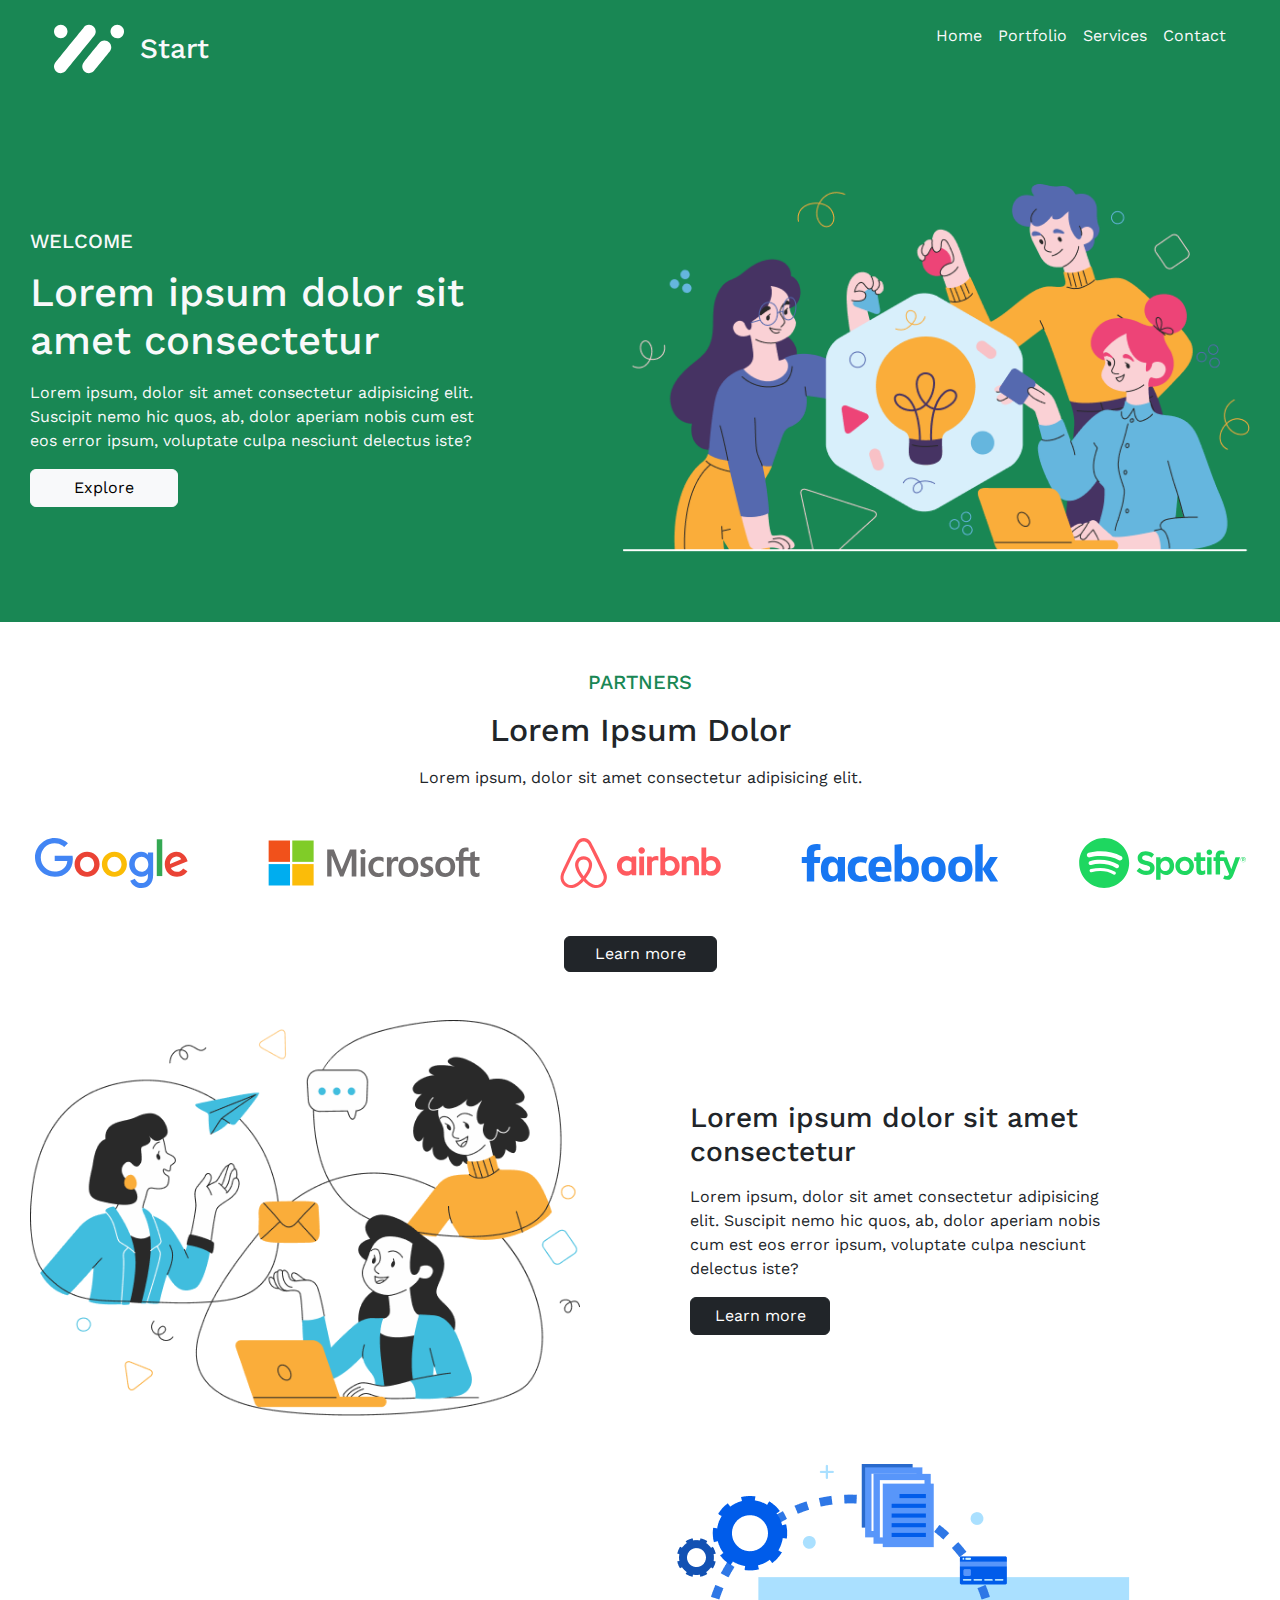
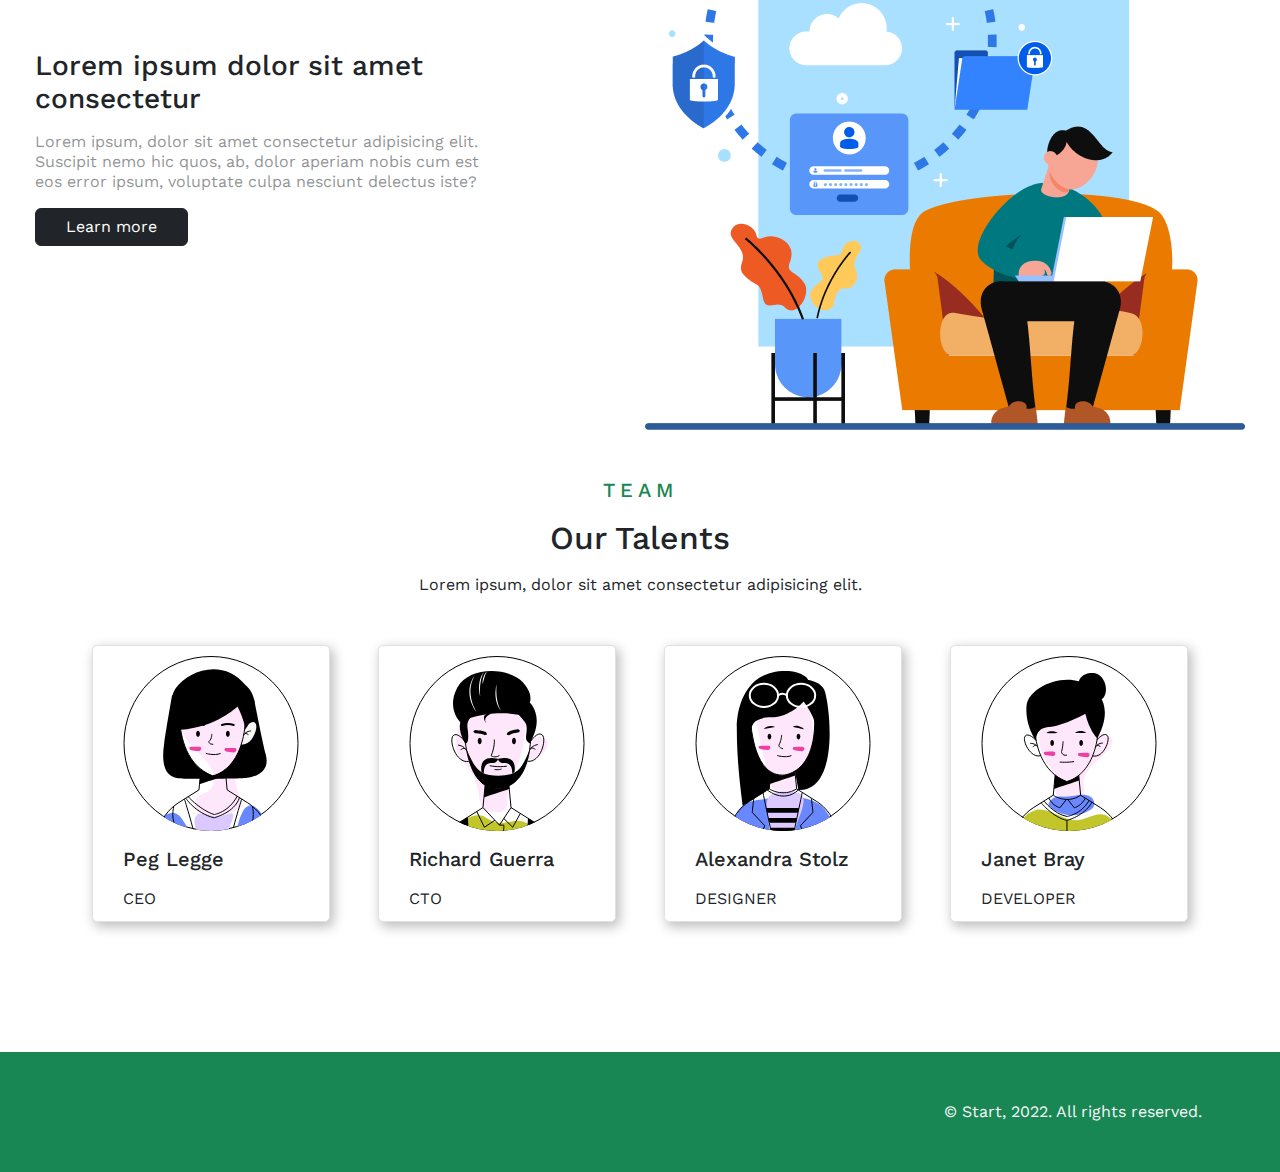
==== index.html @ b92c918f "init initialize" ====
<!DOCTYPE html>
<html lang="en">

<head>
    <meta charset="UTF-8">
    <meta http-equiv="X-UA-Compatible" content="IE=edge">
    <meta name="viewport" content="width=device-width, initial-scale=1.0">
    <link rel="stylesheet" href="./css/bootstrap.min.css">
    <link rel="stylesheet" href="./css/main.css">
    <link rel="stylesheet" href="https://cdnjs.cloudflare.com/ajax/libs/font-awesome/6.2.1/css/all.min.css" integrity="sha512-MV7K8+y+gLIBoVD59lQIYicR65iaqukzvf/nwasF0nqhPay5w/9lJmVM2hMDcnK1OnMGCdVK+iQrJ7lzPJQd1w==" crossorigin="anonymous" referrerpolicy="no-referrer"
    />
    <title>Document</title>
</head>

<body>
    <header class="header bg-success">
        <div class="container">
            <div class="row_header d-flex flex-row justify-content-between mb-3">
                <div class="row_logo d-flex p-4 align-items-center gap-3">
                    <img src="./images/Group 1.svg" alt="" class="">
                    <h3 class="text-light">Start</h3>
                </div>
                <div class="row_field">
                    <ul class="ul_list d-flex p-4 gap-3 text-light">
                        <li>Home</li>
                        <li>Portfolio</li>
                        <li>Services</li>
                        <li>Contact</li>
                    </ul>
                </div>
            </div>
            <div class="under_head d-flex align-items-center justify-content-center">
                <div class="row_undesr text-light d-flex flex-column gap-3 w-50">
                    <h5>WELCOME</h5>
                    <h1 class="welcome2 w-75">Lorem ipsum dolor sit amet consectetur </h1>
                    <p class="welcome3 w-75">Lorem ipsum, dolor sit amet consectetur adipisicing elit. Suscipit nemo hic quos, ab, dolor aperiam nobis cum est eos error ipsum, voluptate culpa nesciunt delectus iste?</p>
                    <button type="button" class="btn btn-light w-25 mb-xxl-5">Explore</button>
                </div>
                <div class="img-head">
                    <img src="./images/Group (4).png" alt="">
                </div>
            </div>
        </div>
    </header>
    <main>
        <section class="main_section">
            <div class="container">
                <div class="row_app">
                    <div class="app_card d-flex flex-column justify-content-center align-items-center gap-3 mt-5">
                        <h5 class="partneers text-success text-uppercase lh-sm">partners</h5>
                        <h2>Lorem Ipsum Dolor</h2>
                        <p>Lorem ipsum, dolor sit amet consectetur adipisicing elit.</p>
                    </div>
                    <div class="row_technology d-flex justify-content-center align-items-center mt-5">
                        <img src="./images/XMLID_24_.svg" alt="">
                        <img src="./images/XMLID_1_.svg" alt="">
                        <img src="./images/XMLID_1_ (1).svg" alt="">
                        <img src="./images/Group (3).svg" alt="">
                        <img src="./images/XMLID_1_ (2).svg" alt="">
                    </div>
                    <div class="learnmore_btn d-flex justify-content-center w-100 mt-5 ">
                        <button type="button" class="buuton_learnmore btn btn-dark">Learn more</button>
                    </div>
                    <div class="connect_with d-flex justify-content-center align-items-center mt-5">
                        <div class="connect_img">
                            <img src="./images/Group (5).png" alt="">
                        </div>
                        <div class="connect_info w-50 d-flex flex-column gap-3">
                            <h1 class="welcome2 w-75 fs-3">Lorem ipsum dolor sit amet consectetur </h1>
                            <p class="welcome3 w-75 fs-6">Lorem ipsum, dolor sit amet consectetur adipisicing elit. Suscipit nemo hic quos, ab, dolor aperiam nobis cum est eos error ipsum, voluptate culpa nesciunt delectus iste?</p>
                            <button type="button" class="btn btn-dark w-25 mb-xxl-5">Learn more</button>
                        </div>
                    </div>
                    <div class="connect_with2 d-flex justify-content-center align-items-center mt-5">
                        <div class="connect_info w-50 d-flex flex-column gap-3">
                            <h1 class="welcome2 w-75 fs-3">Lorem ipsum dolor sit amet consectetur </h1>
                            <p class="welcome3 w-75 fs-6">Lorem ipsum, dolor sit amet consectetur adipisicing elit. Suscipit nemo hic quos, ab, dolor aperiam nobis cum est eos error ipsum, voluptate culpa nesciunt delectus iste?</p>
                            <button type="button" class="btn btn-dark w-25 mb-xxl-5">Learn more</button>
                        </div>
                        <div class="connect_img">
                            <img src="./images/Group (6).png" alt="">
                        </div>
                    </div>
                    <div class="app_card-2 d-flex flex-column justify-content-center align-items-center gap-3 mt-5">
                        <h5 class="partneers text-success text-uppercase lh-sm">team</h5>
                        <h2>Our Talents</h2>
                        <p class="partneers_lorem">Lorem ipsum, dolor sit amet consectetur adipisicing elit.</p>
                    </div>
                    <div class="team_all_info d-flex justify-content-center align-items-center gap-5 mt-5">
                        <div class="team_personal border d-flex flex-column gap-3">
                            <img src="./images/Group 14.svg" alt="">
                            <h5>Peg Legge</h5>
                            <p>CEO</p>
                        </div>
                        <div class="team_personal border  d-flex flex-column gap-3">
                            <img src="./images/Group 15.svg" alt="">
                            <h5>Richard Guerra</h5>
                            <p>CTO</p>
                        </div>
                        <div class="team_personal border d-flex flex-column gap-3">
                            <img src="./images/Group 15 (1).svg" alt="">
                            <h5>Alexandra Stolz</h5>
                            <p>DESIGNER</p>
                        </div>
                        <div class="team_personal border d-flex flex-column gap-3">
                            <img src="./images/Group 15 (2).svg" alt="">
                            <h5>Janet Bray</h5>
                            <p>DEVELOPER</p>
                        </div>
                    </div>
                </div>
            </div>
        </section>
    </main>
    <footer class="footer bg-success">
        <div class="container">
            <div class="footer_row d-flex justify-content-between p-5">
                <div class="row_card text-light d-flex justify-content-center gap-3">
                    <i class="fa-brands fa-facebook-f"></i>
                    <i class="fa-brands fa-instagram"></i>
                    <i class="fa-brands fa-twitter"></i>
                    <i class="fa-brands fa-pinterest"></i>
                    <i class="fa-solid fa-music"></i>
                    <i class="fa-solid fa-phone"></i>
                    <i class="fa-brands fa-youtube"></i>
                </div>
                <div class="row_card_2 text-light">
                    <p>© Start, 2022. All rights reserved.</p>
                </div>
            </div>
        </div>
    </footer>
    <script src="./js/bootstrap.bundle.min.js"></script>

</body>

</html>
---- css/main.css ----
@font-face {
  font-family: "Work Sans";
  src: url(../fonts/WorkSans-Light.ttf) format(truetype);
  font-weight: 300;
  font-style: normal;
}
@font-face {
  font-family: "Work Sans";
  src: url(../fonts/WorkSans-Regular.ttf) format(truetype);
  font-weight: 400;
  font-style: normal;
}
@font-face {
  font-family: "Work Sans";
  src: url(../fonts/WorkSans-Medium.ttf) format(truetype);
  font-weight: 500;
  font-style: normal;
}
@font-face {
  font-family: "Work Sans";
  src: url(../fonts/WorkSans-ExtraBold.ttf) format(truetype);
  font-weight: 600;
  font-style: normal;
}
@font-face {
  font-family: "Work Sans";
  src: url(../fonts/WorSans-Bold.ttf) format(truetype);
  font-weight: 700;
  font-style: normal;
}
@font-face {
  font-family: "Crimson Text";
  src: url(../fonts/CrimsonText-Regular.ttf) format(truetype);
  font-weight: 400;
  font-style: normal;
}
@font-face {
  font-family: "Crimson Text";
  src: url(../fonts/CrimsonText-Bold.ttf) format(truetype);
  font-weight: 700;
  font-style: normal;
}
@font-face {
  font-family: "Crimson Text";
  src: url(../fonts/CrimsonText-SemiBold.ttf) format(truetype);
  font-weight: 600;
  font-style: normal;
}
* {
  box-sizing: border-box;
  margin: 0;
  padding: 0;
}

body {
  font-family: "Work Sans", sans-serif;
  overflow-x: hidden;
}

h1,
h2,
h3,
h4,
h5,
h6,
p,
ul {
  margin: 0;
}

ul {
  list-style: none;
}

img {
  max-width: 100%;
}

.container {
  max-width: 1280px;
  padding: 0 30px;
  margin: 0 auto;
}

.header .container .under_head {
  padding: 70px 0;
}

.main_section .container .row_app .row_technology {
  gap: 80px;
}
.main_section .container .row_app .buuton_learnmore {
  padding: 5px 30px;
}
.main_section .container .row_app .connect_with {
  gap: 110px;
}
.main_section .container .row_app .connect_with2 .welcome3 {
  font-weight: 400;
  font-size: 15px;
  line-height: 125%;
  /* or 19px */
  /* Color/Dark/50 */
  color: rgba(33, 37, 41, 0.5);
}
.main_section .container .row_app .app_card-2 .partneers {
  letter-spacing: 5px;
}
.main_section .container .row_app .team_all_info {
  margin-bottom: 130px;
}
.main_section .container .row_app .team_all_info .team_personal {
  background: #FFFFFF;
  box-shadow: 3px 4px 12px 1px rgba(0, 0, 0, 0.25);
  border-radius: 5px;
  padding: 10px 30px;
}/*# sourceMappingURL=main.css.map */
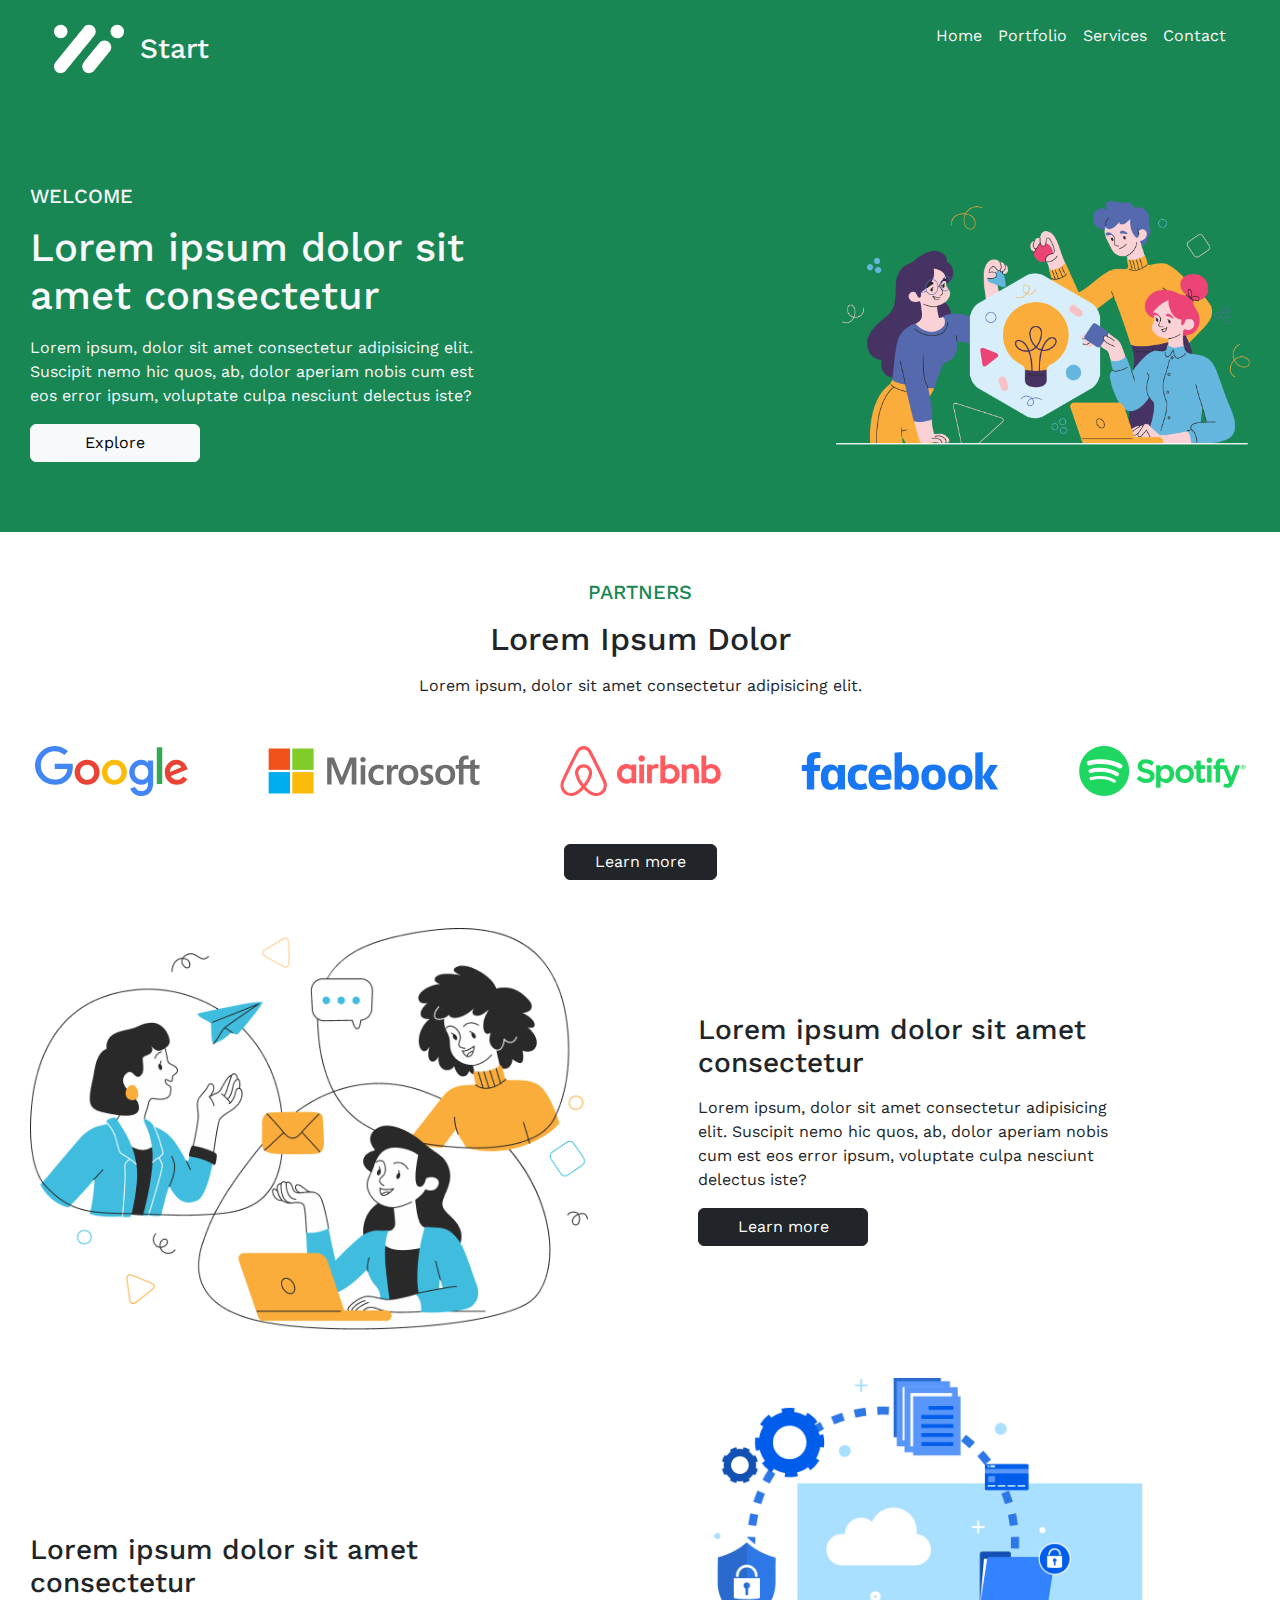
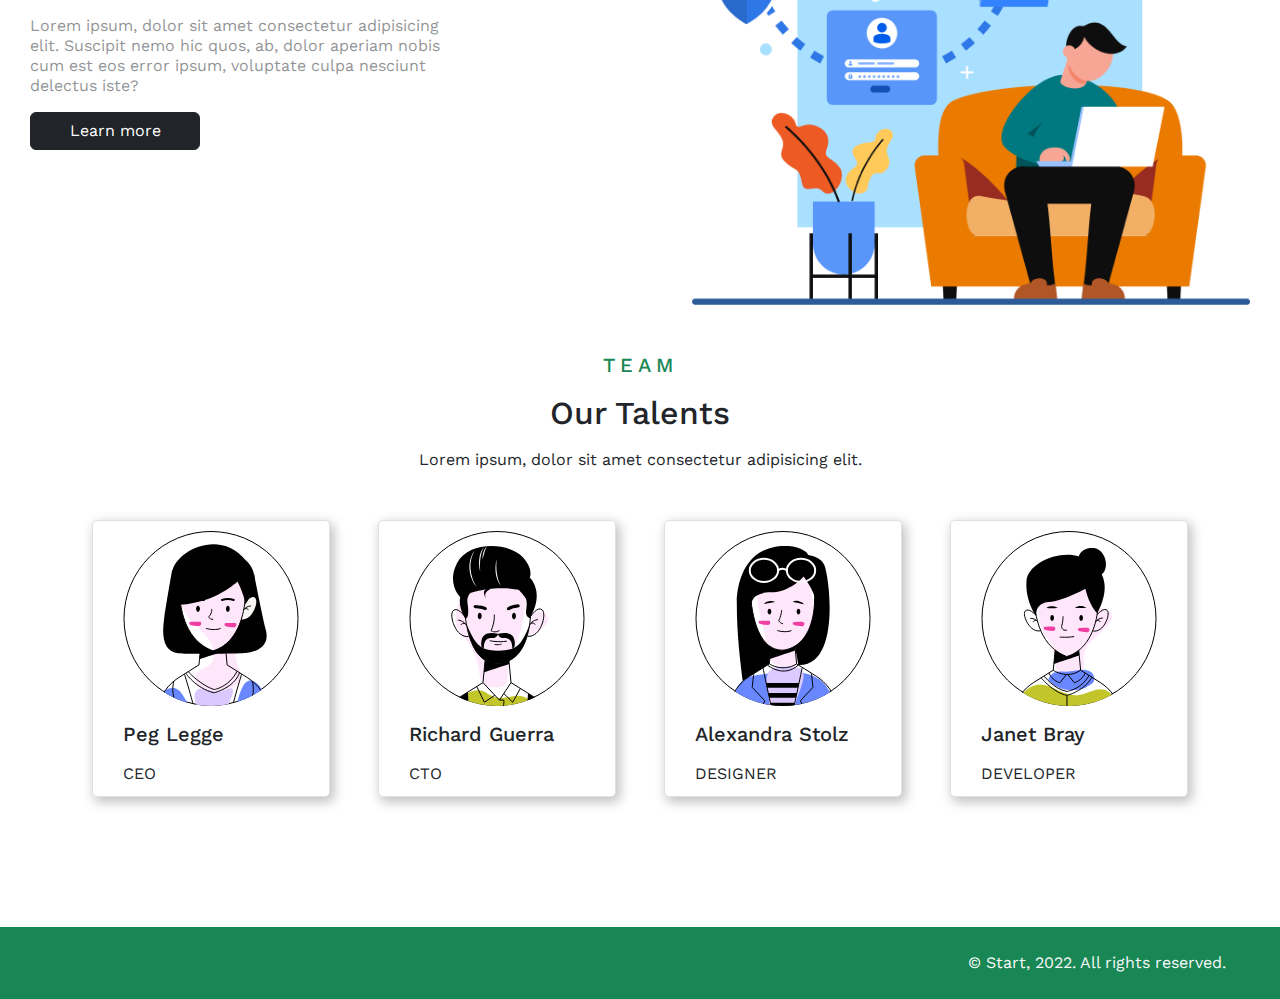
==== commit 67e1b97b: "mobi;e res fixxed" ====
--- a/index.html
+++ b/index.html
@@ -15,7 +15,7 @@
 <body>
     <header class="header bg-success">
         <div class="container">
-            <div class="row_header d-flex flex-row justify-content-between mb-3">
+            <div class="row_header d-flex flex-row justify-content-between mb-3 flex-sm-grow-1">
                 <div class="row_logo d-flex p-4 align-items-center gap-3">
                     <img src="./images/Group 1.svg" alt="" class="">
                     <h3 class="text-light">Start</h3>
@@ -29,12 +29,12 @@
                     </ul>
                 </div>
             </div>
-            <div class="under_head d-flex align-items-center justify-content-center">
-                <div class="row_undesr text-light d-flex flex-column gap-3 w-50">
+            <div class="under_head d-flex flex-column flex-sm-row align-items-center justify-content-center flex-column-reverse gap-4">
+                <div class="row_undesr text-light d-flex flex-column gap-3 w-100">
                     <h5>WELCOME</h5>
-                    <h1 class="welcome2 w-75">Lorem ipsum dolor sit amet consectetur </h1>
+                    <h1 class="welcome2 w-70">Lorem ipsum dolor sit amet consectetur </h1>
                     <p class="welcome3 w-75">Lorem ipsum, dolor sit amet consectetur adipisicing elit. Suscipit nemo hic quos, ab, dolor aperiam nobis cum est eos error ipsum, voluptate culpa nesciunt delectus iste?</p>
-                    <button type="button" class="btn btn-light w-25 mb-xxl-5">Explore</button>
+                    <button type="button" class="btn btn-light w-50 mb-xxl-5">Explore</button>
                 </div>
                 <div class="img-head">
                     <img src="./images/Group (4).png" alt="">
@@ -47,11 +47,11 @@
             <div class="container">
                 <div class="row_app">
                     <div class="app_card d-flex flex-column justify-content-center align-items-center gap-3 mt-5">
-                        <h5 class="partneers text-success text-uppercase lh-sm">partners</h5>
+                        <h5 class="partneers text-success text-uppercase">partners</h5>
                         <h2>Lorem Ipsum Dolor</h2>
-                        <p>Lorem ipsum, dolor sit amet consectetur adipisicing elit.</p>
+                        <p class="ffff w-75">Lorem ipsum, dolor sit amet consectetur adipisicing elit.</p>
                     </div>
-                    <div class="row_technology d-flex justify-content-center align-items-center mt-5">
+                    <div class="row_technology d-flex flex-column justify-content-center align-items-center mt-5 flex-sm-row">
                         <img src="./images/XMLID_24_.svg" alt="">
                         <img src="./images/XMLID_1_.svg" alt="">
                         <img src="./images/XMLID_1_ (1).svg" alt="">
@@ -61,21 +61,21 @@
                     <div class="learnmore_btn d-flex justify-content-center w-100 mt-5 ">
                         <button type="button" class="buuton_learnmore btn btn-dark">Learn more</button>
                     </div>
-                    <div class="connect_with d-flex justify-content-center align-items-center mt-5">
+                    <div class="connect_with d-flex justify-content-center align-items-center mt-5 flex-column flex-sm-row">
                         <div class="connect_img">
                             <img src="./images/Group (5).png" alt="">
                         </div>
-                        <div class="connect_info w-50 d-flex flex-column gap-3">
+                        <div class="connect_info d-flex flex-column gap-3 mx-sm-auto">
                             <h1 class="welcome2 w-75 fs-3">Lorem ipsum dolor sit amet consectetur </h1>
                             <p class="welcome3 w-75 fs-6">Lorem ipsum, dolor sit amet consectetur adipisicing elit. Suscipit nemo hic quos, ab, dolor aperiam nobis cum est eos error ipsum, voluptate culpa nesciunt delectus iste?</p>
-                            <button type="button" class="btn btn-dark w-25 mb-xxl-5">Learn more</button>
+                            <button type="button" class="btn btn-dark w-100">Learn more</button>
                         </div>
                     </div>
-                    <div class="connect_with2 d-flex justify-content-center align-items-center mt-5">
-                        <div class="connect_info w-50 d-flex flex-column gap-3">
+                    <div class="connect_with2 d-flex justify-content-center align-items-center mt-5 flex-column flex-sm-row flex-column-reverse">
+                        <div class="connect_info d-flex flex-column gap-3 mx-sm-auto">
                             <h1 class="welcome2 w-75 fs-3">Lorem ipsum dolor sit amet consectetur </h1>
                             <p class="welcome3 w-75 fs-6">Lorem ipsum, dolor sit amet consectetur adipisicing elit. Suscipit nemo hic quos, ab, dolor aperiam nobis cum est eos error ipsum, voluptate culpa nesciunt delectus iste?</p>
-                            <button type="button" class="btn btn-dark w-25 mb-xxl-5">Learn more</button>
+                            <button type="button" class="btn btn-dark w-100 ">Learn more</button>
                         </div>
                         <div class="connect_img">
                             <img src="./images/Group (6).png" alt="">
@@ -86,7 +86,7 @@
                         <h2>Our Talents</h2>
                         <p class="partneers_lorem">Lorem ipsum, dolor sit amet consectetur adipisicing elit.</p>
                     </div>
-                    <div class="team_all_info d-flex justify-content-center align-items-center gap-5 mt-5">
+                    <div class="team_all_info d-flex justify-content-center align-items-center gap-5 mt-5 flex-column flex-sm-row">
                         <div class="team_personal border d-flex flex-column gap-3">
                             <img src="./images/Group 14.svg" alt="">
                             <h5>Peg Legge</h5>
@@ -114,7 +114,7 @@
     </main>
     <footer class="footer bg-success">
         <div class="container">
-            <div class="footer_row d-flex justify-content-between p-5">
+            <div class="footer_row d-flex justify-content-between p-4 flex-column flex-sm-row align-items-center align-items-sm-center justify-content-sm-between gap-3">
                 <div class="row_card text-light d-flex justify-content-center gap-3">
                     <i class="fa-brands fa-facebook-f"></i>
                     <i class="fa-brands fa-instagram"></i>
--- a/css/main.css
+++ b/css/main.css
@@ -85,7 +85,19 @@
 .header .container .under_head {
   padding: 70px 0;
 }
+.header .container .under_head .row_undesr .welcome2 {
+  max-width: 469px !important;
+}
+.header .container .under_head .row_undesr .welcome3 {
+  max-width: 466px !important;
+}
+.header .container .under_head .row_undesr .w-50 {
+  width: 170px !important;
+}
 
+.main_section .container .row_app .app_card .ffff {
+  text-align: center;
+}
 .main_section .container .row_app .row_technology {
   gap: 80px;
 }
@@ -95,6 +107,21 @@
 .main_section .container .row_app .connect_with {
   gap: 110px;
 }
+.main_section .container .row_app .connect_with .connect_info {
+  max-width: 552px !important;
+}
+.main_section .container .row_app .connect_with .connect_info .w-100 {
+  width: 170px !important;
+}
+.main_section .container .row_app .connect_with2 {
+  gap: 110px;
+}
+.main_section .container .row_app .connect_with2 .connect_info {
+  max-width: 552px !important;
+}
+.main_section .container .row_app .connect_with2 .connect_info .w-100 {
+  width: 170px !important;
+}
 .main_section .container .row_app .connect_with2 .welcome3 {
   font-weight: 400;
   font-size: 15px;
@@ -102,6 +129,9 @@
   /* or 19px */
   /* Color/Dark/50 */
   color: rgba(33, 37, 41, 0.5);
+}
+.main_section .container .row_app .app_card-2 {
+  text-align: center;
 }
 .main_section .container .row_app .app_card-2 .partneers {
   letter-spacing: 5px;
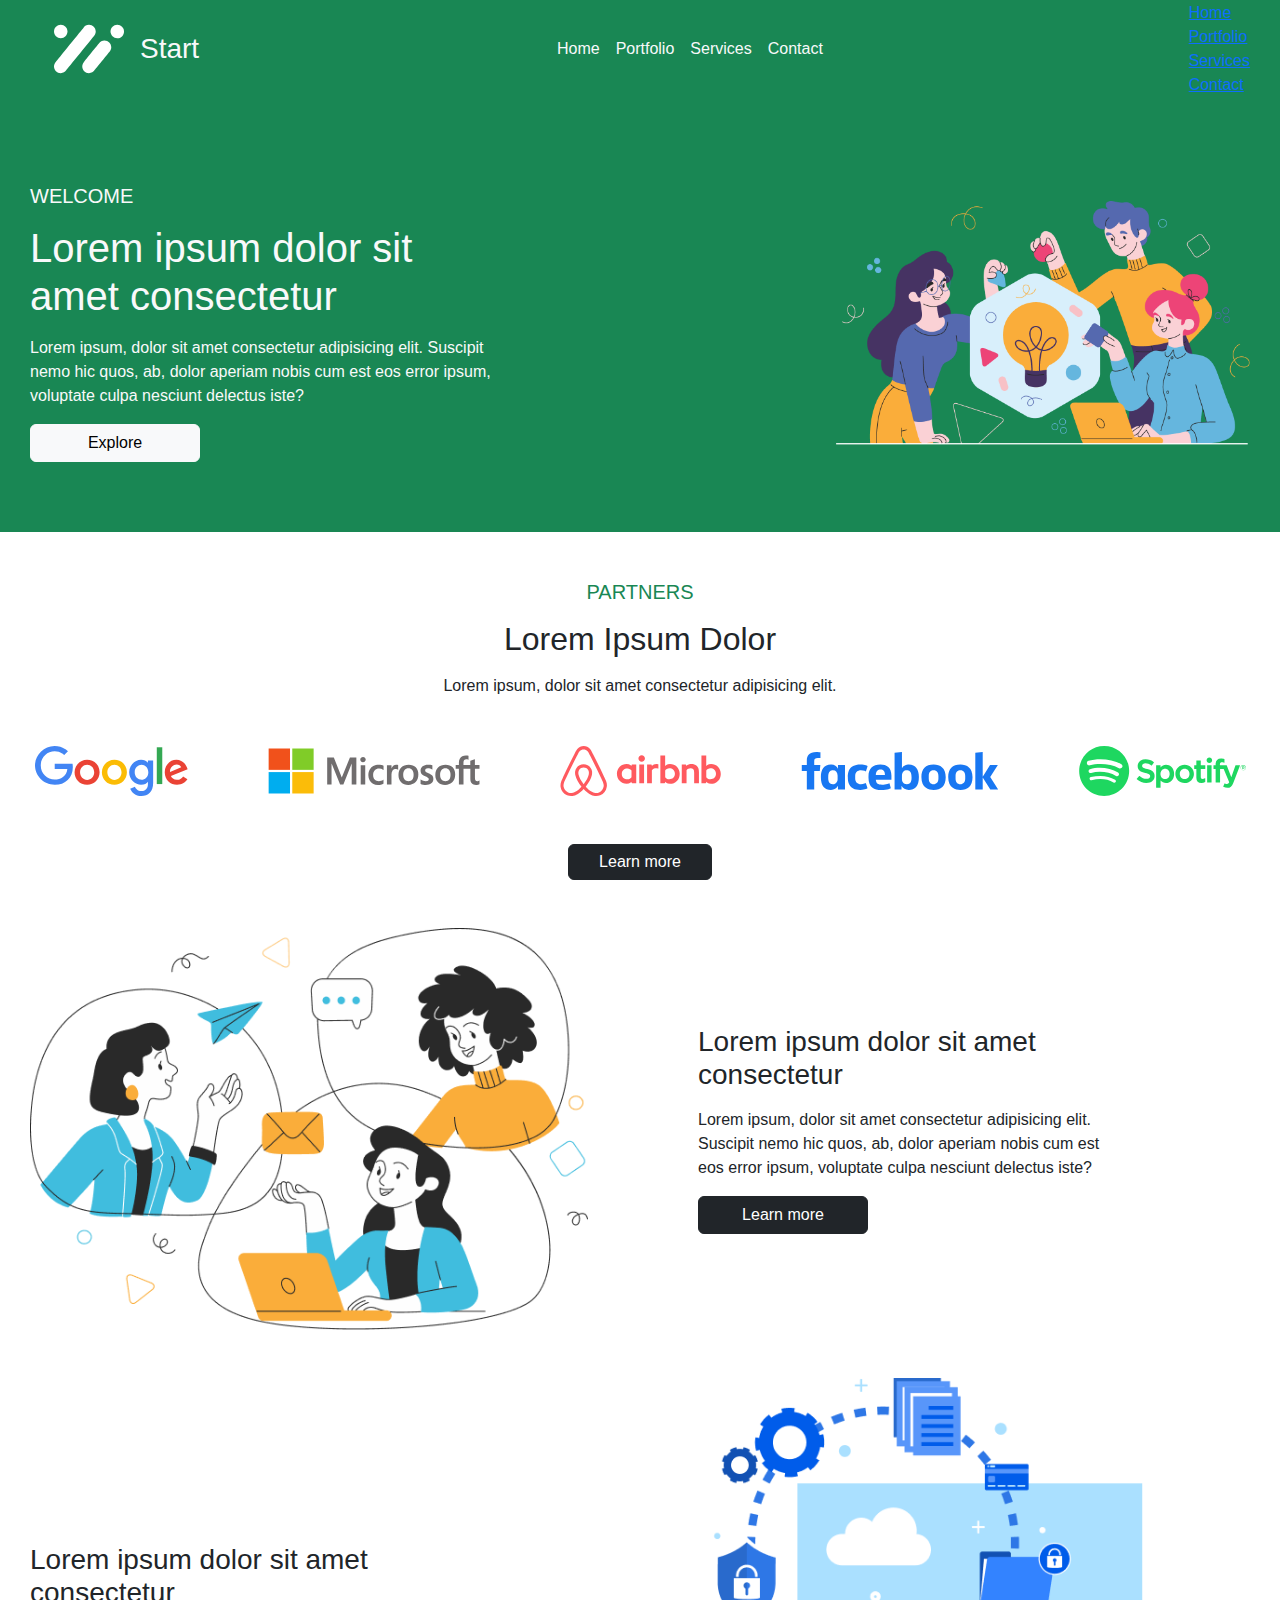
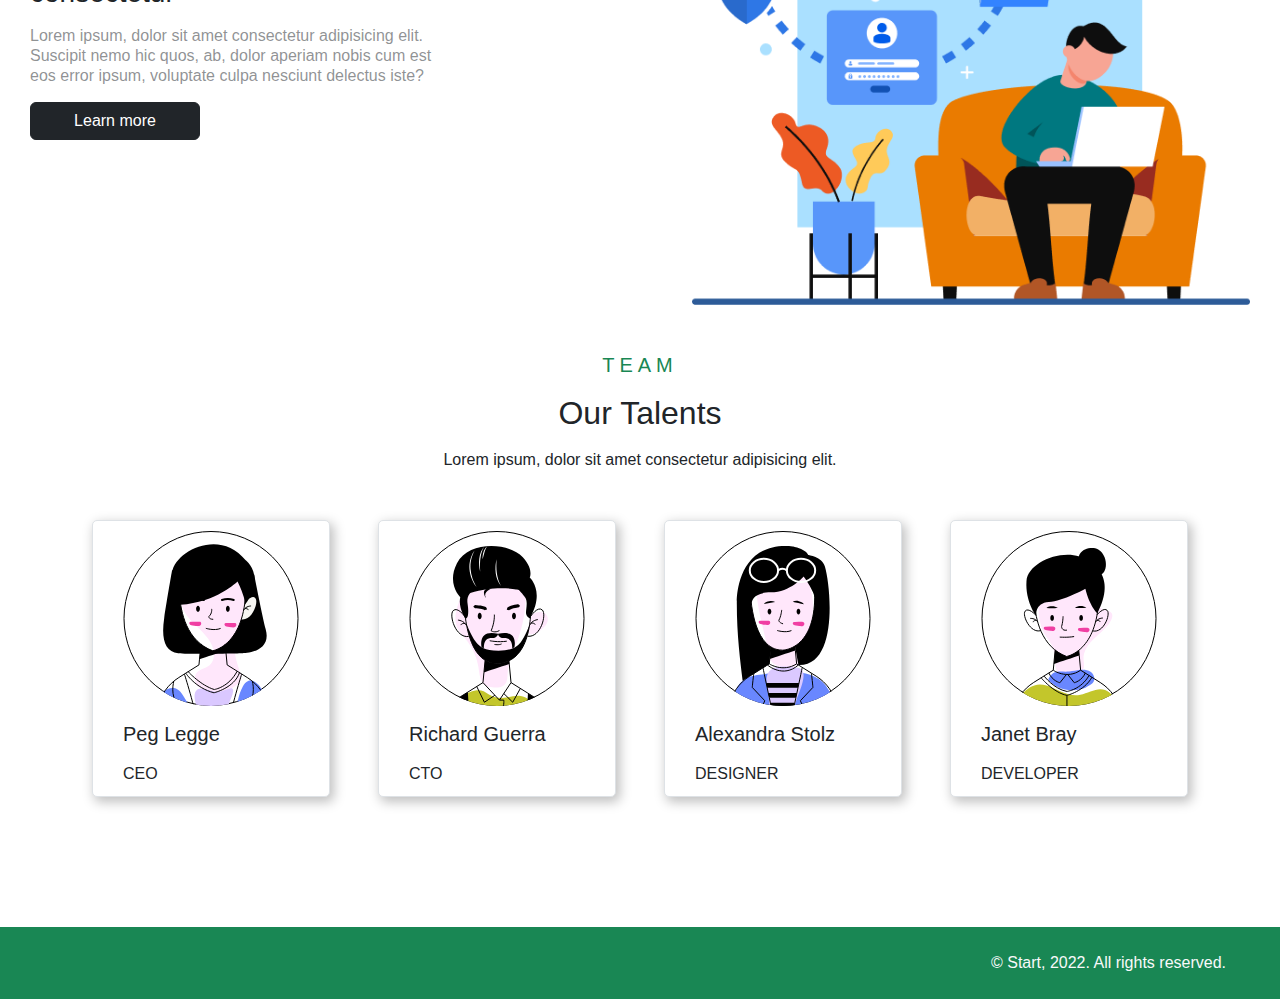
==== commit 60bfbe16: "home page fixxed" ====
--- a/index.html
+++ b/index.html
@@ -6,7 +6,9 @@
     <meta http-equiv="X-UA-Compatible" content="IE=edge">
     <meta name="viewport" content="width=device-width, initial-scale=1.0">
     <link rel="stylesheet" href="./css/bootstrap.min.css">
-    <link rel="stylesheet" href="./css/main.css">
+    <link rel="stylesheet" href="https://cdnjs.cloudflare.com/ajax/libs/font-awesome/6.2.1/css/all.min.css" integrity="sha512-MV7K8+y+gLIBoVD59lQIYicR65iaqukzvf/nwasF0nqhPay5w/9lJmVM2hMDcnK1OnMGCdVK+iQrJ7lzPJQd1w==" crossorigin="anonymous" referrerpolicy="no-referrer"
+    />
+    <link rel="stylesheet" href="./css/home/main.css">
     <link rel="stylesheet" href="https://cdnjs.cloudflare.com/ajax/libs/font-awesome/6.2.1/css/all.min.css" integrity="sha512-MV7K8+y+gLIBoVD59lQIYicR65iaqukzvf/nwasF0nqhPay5w/9lJmVM2hMDcnK1OnMGCdVK+iQrJ7lzPJQd1w==" crossorigin="anonymous" referrerpolicy="no-referrer"
     />
     <title>Document</title>
@@ -15,7 +17,7 @@
 <body>
     <header class="header bg-success">
         <div class="container">
-            <div class="row_header d-flex flex-row justify-content-between mb-3 flex-sm-grow-1">
+            <div class="row_header d-flex flex-row justify-content-between mb-3 flex-sm-grow-1 align-items-center">
                 <div class="row_logo d-flex p-4 align-items-center gap-3">
                     <img src="./images/Group 1.svg" alt="" class="">
                     <h3 class="text-light">Start</h3>
@@ -27,6 +29,27 @@
                         <li>Services</li>
                         <li>Contact</li>
                     </ul>
+                </div>
+                <div class="hamburger">
+
+                    <i class="fa-solid fa-bars"></i>
+                    <div class="hamburger_menu">
+                        <ul>
+                            <li>
+                                <a href="index.html">Home</a>
+                            </li>
+                            <li>
+                                <a href="#">Portfolio</a>
+                            </li>
+                            <li>
+                                <a href="#">Services</a>
+                            </li>
+                            <li>
+                                <a href="#">Contact</a>
+                            </li>
+                        </ul>
+                    </div>
+
                 </div>
             </div>
             <div class="under_head d-flex flex-column flex-sm-row align-items-center justify-content-center flex-column-reverse gap-4">
@@ -42,7 +65,7 @@
             </div>
         </div>
     </header>
-    <main>
+    <main class="overflow-hidden">
         <section class="main_section">
             <div class="container">
                 <div class="row_app">
--- a/css/home/main.css
+++ b/css/home/main.css
@@ -0,0 +1,198 @@
+@font-face {
+  font-family: "Work Sans";
+  src: url(../fonts/WorkSans-Light.ttf) format(truetype);
+  font-weight: 300;
+  font-style: normal;
+}
+@font-face {
+  font-family: "Work Sans";
+  src: url(../fonts/WorkSans-Regular.ttf) format(truetype);
+  font-weight: 400;
+  font-style: normal;
+}
+@font-face {
+  font-family: "Work Sans";
+  src: url(../fonts/WorkSans-Medium.ttf) format(truetype);
+  font-weight: 500;
+  font-style: normal;
+}
+@font-face {
+  font-family: "Work Sans";
+  src: url(../fonts/WorkSans-ExtraBold.ttf) format(truetype);
+  font-weight: 600;
+  font-style: normal;
+}
+@font-face {
+  font-family: "Work Sans";
+  src: url(../fonts/WorSans-Bold.ttf) format(truetype);
+  font-weight: 700;
+  font-style: normal;
+}
+@font-face {
+  font-family: "Crimson Text";
+  src: url(../fonts/CrimsonText-Regular.ttf) format(truetype);
+  font-weight: 400;
+  font-style: normal;
+}
+@font-face {
+  font-family: "Crimson Text";
+  src: url(../fonts/CrimsonText-Bold.ttf) format(truetype);
+  font-weight: 700;
+  font-style: normal;
+}
+@font-face {
+  font-family: "Crimson Text";
+  src: url(../fonts/CrimsonText-SemiBold.ttf) format(truetype);
+  font-weight: 600;
+  font-style: normal;
+}
+* {
+  box-sizing: border-box;
+  margin: 0;
+  padding: 0;
+}
+
+body {
+  font-family: "Work Sans", sans-serif;
+  overflow-x: hidden;
+}
+
+span {
+  width: 200px;
+}
+
+h1,
+h2,
+h3,
+h4,
+h5,
+h6,
+p,
+ul {
+  margin: 0;
+}
+
+ul {
+  list-style: none;
+}
+
+img {
+  max-width: 100%;
+}
+
+.container {
+  max-width: 1280px;
+  padding: 0 30px;
+  margin: 0 auto;
+}
+
+.header .container .row_header .humberger {
+  display: none;
+}
+.header .container .under_head {
+  padding: 70px 0;
+}
+.header .container .under_head .row_undesr .welcome2 {
+  max-width: 469px !important;
+}
+.header .container .under_head .row_undesr .welcome3 {
+  max-width: 466px !important;
+}
+.header .container .under_head .row_undesr .w-50 {
+  width: 170px !important;
+}
+
+@media screen and (max-width: 576px) {
+  .header .container .row_header .row_field {
+    display: none;
+  }
+  .header .container .row_header .hamburger {
+    display: block;
+    position: relative;
+  }
+  .header .container .row_header .hamburger .fa-solid {
+    width: 24.06px;
+    height: 19.69px;
+  }
+  .header .container .row_header .hamburger .hamburger_menu {
+    display: none;
+  }
+  .header .container .row_header .hamburger:hover .hamburger_menu {
+    position: absolute;
+    top: 25px;
+    right: 25px;
+    display: block;
+    margin-right: 4px;
+    padding: 10px;
+    background-color: green;
+    box-shadow: 0px 0px 10px black;
+  }
+  .header .container .row_header .hamburger:hover .hamburger_menu ul {
+    display: flex;
+    list-style: none;
+    flex-direction: column;
+    row-gap: 10px;
+    margin-right: 30px;
+  }
+  .header .container .row_header .hamburger:hover .hamburger_menu ul li a {
+    text-decoration: none;
+    font-family: "Work Sans";
+    font-style: normal;
+    font-weight: 400;
+    font-size: 20px;
+    line-height: 125%;
+    color: #ffffff;
+  }
+}
+.main_section .container .row_app .app_card .ffff {
+  text-align: center;
+}
+.main_section .container .row_app .row_technology {
+  gap: 80px;
+}
+.main_section .container .row_app .buuton_learnmore {
+  padding: 5px 30px;
+}
+.main_section .container .row_app .connect_with {
+  gap: 110px;
+}
+.main_section .container .row_app .connect_with .connect_info {
+  max-width: 552px !important;
+}
+.main_section .container .row_app .connect_with .connect_info .w-100 {
+  width: 170px !important;
+}
+.main_section .container .row_app .connect_with2 {
+  gap: 110px;
+}
+.main_section .container .row_app .connect_with2 .connect_info {
+  max-width: 552px !important;
+}
+.main_section .container .row_app .connect_with2 .connect_info .w-100 {
+  width: 170px !important;
+}
+.main_section .container .row_app .connect_with2 .welcome3 {
+  font-weight: 400;
+  font-size: 15px;
+  line-height: 125%;
+  /* or 19px */
+  /* Color/Dark/50 */
+  color: rgba(33, 37, 41, 0.5);
+}
+.main_section .container .row_app .app_card-2 {
+  text-align: center;
+}
+.main_section .container .row_app .app_card-2 .partneers {
+  letter-spacing: 5px;
+}
+.main_section .container .row_app .team_all_info {
+  margin-bottom: 130px;
+}
+.main_section .container .row_app .team_all_info .team_personal {
+  background: #FFFFFF;
+  box-shadow: 3px 4px 12px 1px rgba(0, 0, 0, 0.25);
+  border-radius: 5px;
+  padding: 10px 30px;
+}
+
+/*# sourceMappingURL=main.css.map */
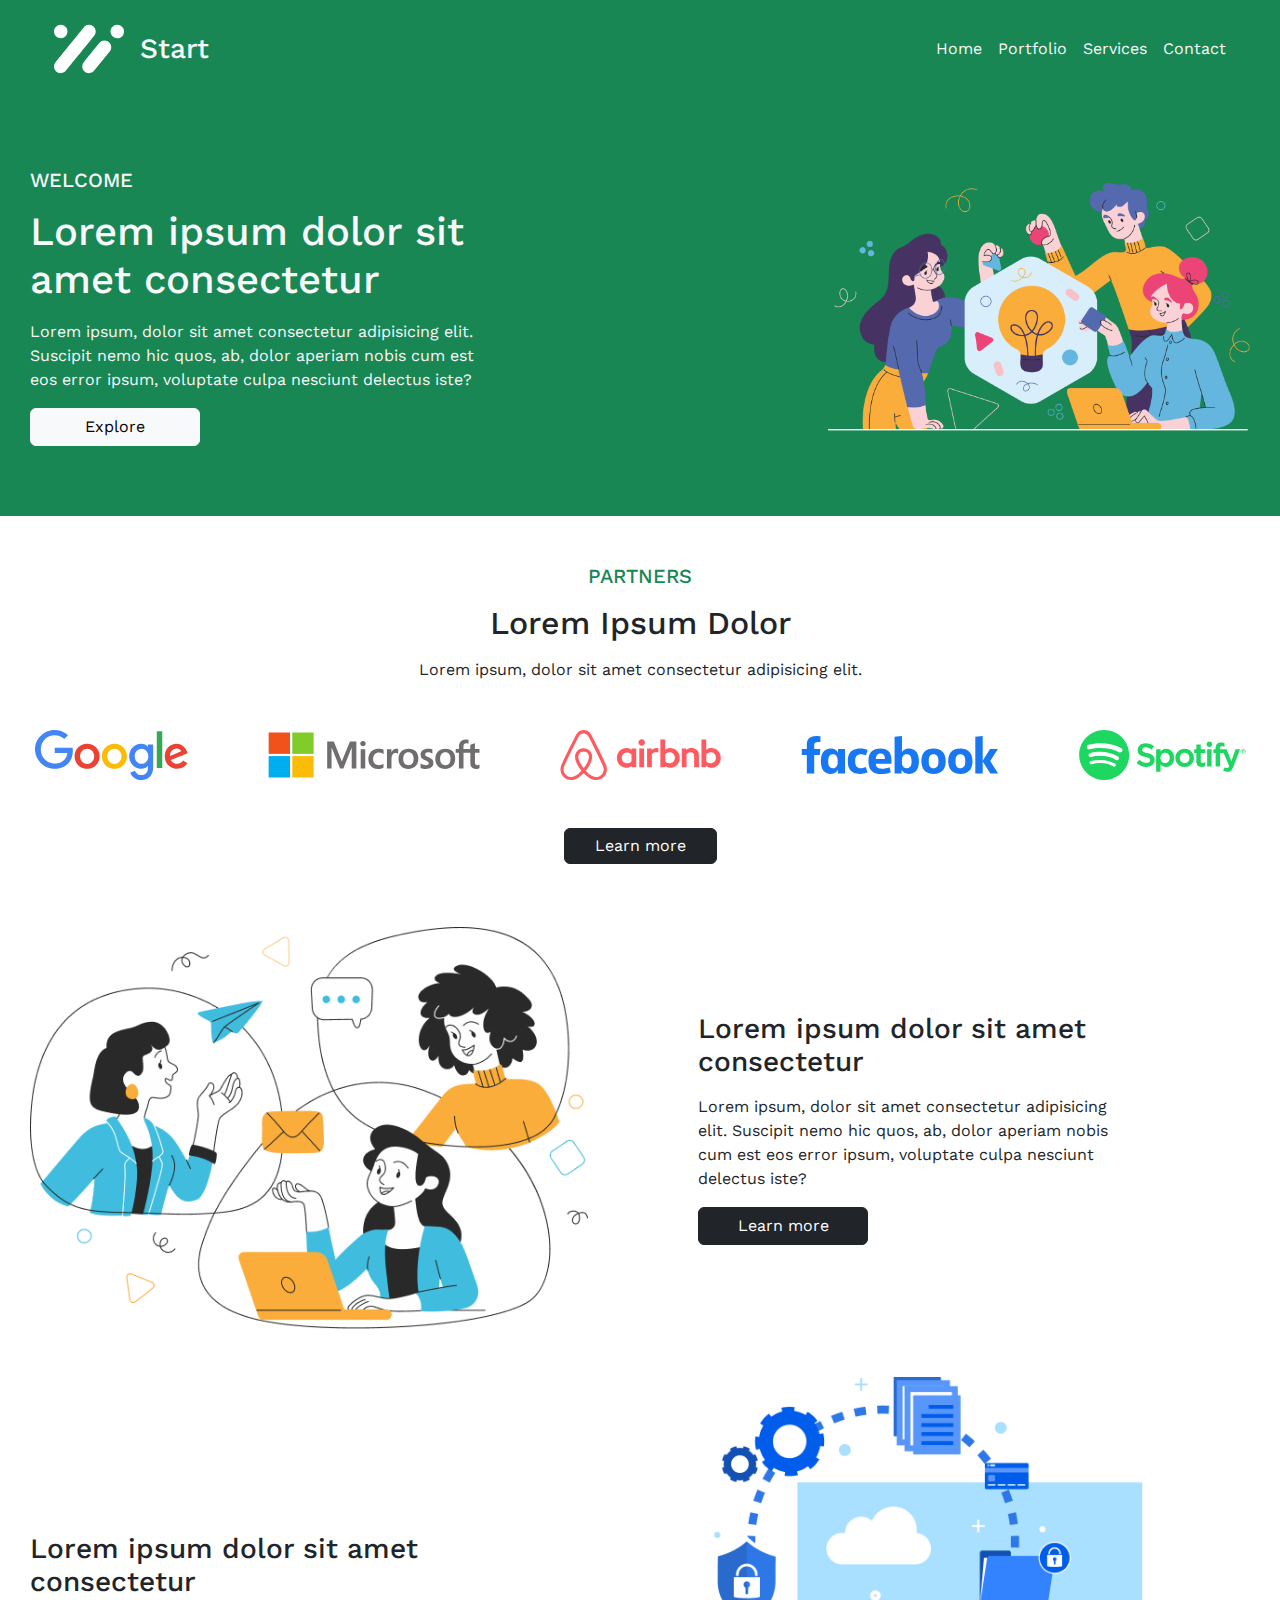
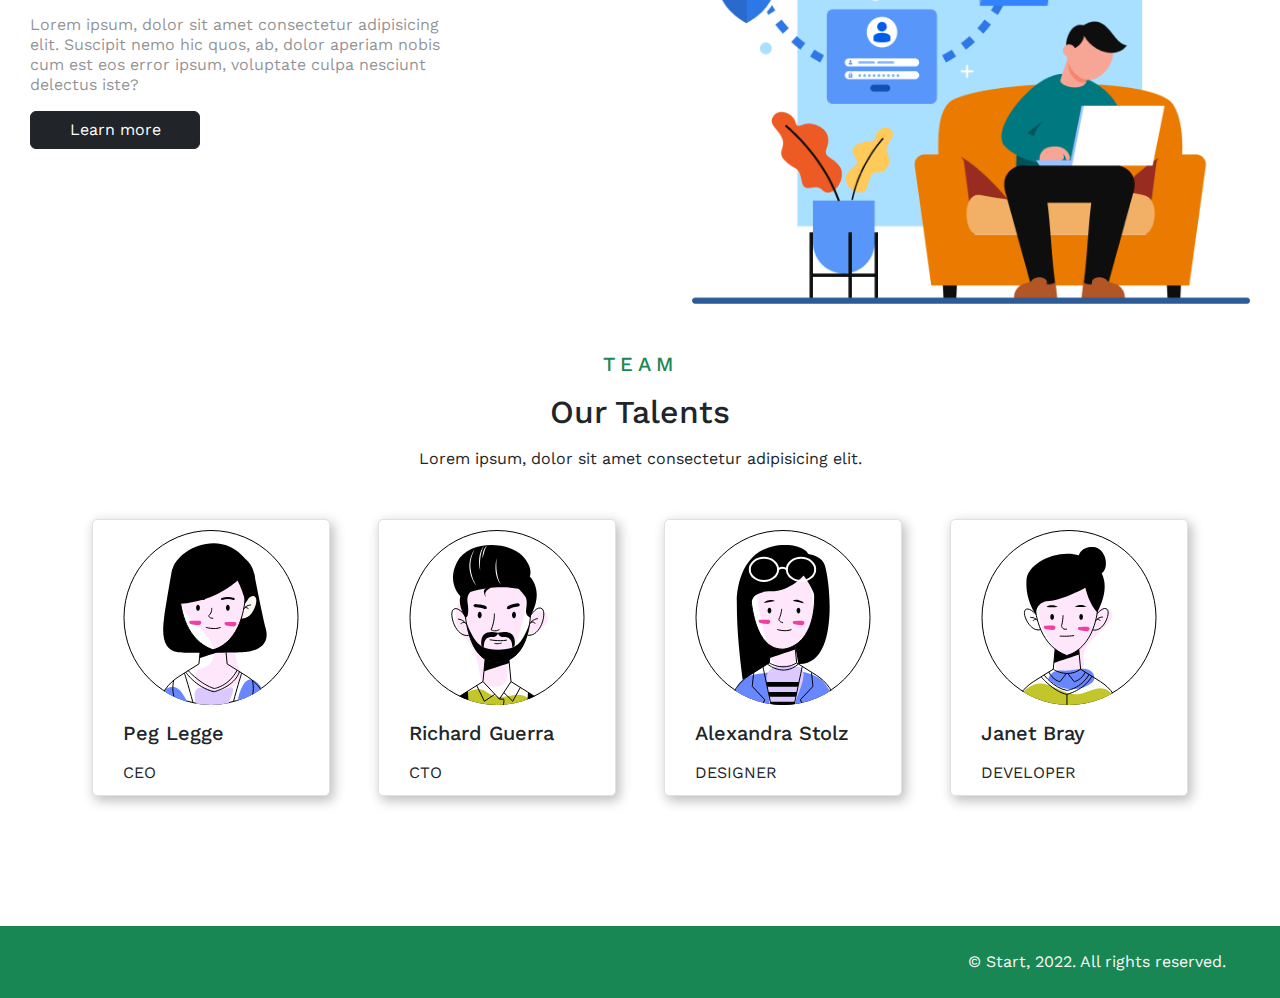
==== commit b90d29e2: "services page created" ====
--- a/index.html
+++ b/index.html
@@ -8,7 +8,7 @@
     <link rel="stylesheet" href="./css/bootstrap.min.css">
     <link rel="stylesheet" href="https://cdnjs.cloudflare.com/ajax/libs/font-awesome/6.2.1/css/all.min.css" integrity="sha512-MV7K8+y+gLIBoVD59lQIYicR65iaqukzvf/nwasF0nqhPay5w/9lJmVM2hMDcnK1OnMGCdVK+iQrJ7lzPJQd1w==" crossorigin="anonymous" referrerpolicy="no-referrer"
     />
-    <link rel="stylesheet" href="./css/home/main.css">
+    <link rel="stylesheet" href="./css/main.css">
     <link rel="stylesheet" href="https://cdnjs.cloudflare.com/ajax/libs/font-awesome/6.2.1/css/all.min.css" integrity="sha512-MV7K8+y+gLIBoVD59lQIYicR65iaqukzvf/nwasF0nqhPay5w/9lJmVM2hMDcnK1OnMGCdVK+iQrJ7lzPJQd1w==" crossorigin="anonymous" referrerpolicy="no-referrer"
     />
     <title>Document</title>
@@ -17,17 +17,17 @@
 <body>
     <header class="header bg-success">
         <div class="container">
-            <div class="row_header d-flex flex-row justify-content-between mb-3 flex-sm-grow-1 align-items-center">
+            <div class="row_header d-flex flex-row justify-content-between flex-sm-grow-1 align-items-center bg-success">
                 <div class="row_logo d-flex p-4 align-items-center gap-3">
                     <img src="./images/Group 1.svg" alt="" class="">
                     <h3 class="text-light">Start</h3>
                 </div>
                 <div class="row_field">
                     <ul class="ul_list d-flex p-4 gap-3 text-light">
-                        <li>Home</li>
-                        <li>Portfolio</li>
-                        <li>Services</li>
-                        <li>Contact</li>
+                        <li><a href="index.html"> Home </a></li>
+                        <li><a href="portfolio.html"> Portfolio</a></li>
+                        <li><a href="services.html"> Services</a></li>
+                        <li><a href="#"> Contact</a></li>
                     </ul>
                 </div>
                 <div class="hamburger">
@@ -39,7 +39,7 @@
                                 <a href="index.html">Home</a>
                             </li>
                             <li>
-                                <a href="#">Portfolio</a>
+                                <a href="portfolio.html">Portfolio</a>
                             </li>
                             <li>
                                 <a href="#">Services</a>
@@ -52,20 +52,25 @@
 
                 </div>
             </div>
-            <div class="under_head d-flex flex-column flex-sm-row align-items-center justify-content-center flex-column-reverse gap-4">
-                <div class="row_undesr text-light d-flex flex-column gap-3 w-100">
-                    <h5>WELCOME</h5>
-                    <h1 class="welcome2 w-70">Lorem ipsum dolor sit amet consectetur </h1>
-                    <p class="welcome3 w-75">Lorem ipsum, dolor sit amet consectetur adipisicing elit. Suscipit nemo hic quos, ab, dolor aperiam nobis cum est eos error ipsum, voluptate culpa nesciunt delectus iste?</p>
-                    <button type="button" class="btn btn-light w-50 mb-xxl-5">Explore</button>
-                </div>
-                <div class="img-head">
-                    <img src="./images/Group (4).png" alt="">
-                </div>
-            </div>
+
         </div>
     </header>
     <main class="overflow-hidden">
+        <section class="section_header bg-success">
+            <div class="container">
+                <div class="under_head d-flex flex-column flex-sm-row align-items-center justify-content-center flex-column-reverse ">
+                    <div class="row_undesr text-light d-flex flex-column gap-3 w-100">
+                        <h5>WELCOME</h5>
+                        <h1 class="welcome2 w-70">Lorem ipsum dolor sit amet consectetur </h1>
+                        <p class="welcome3 w-75">Lorem ipsum, dolor sit amet consectetur adipisicing elit. Suscipit nemo hic quos, ab, dolor aperiam nobis cum est eos error ipsum, voluptate culpa nesciunt delectus iste?</p>
+                        <button type="button" class="btn btn-light w-50 mb-xxl-5">Explore</button>
+                    </div>
+                    <div class="img-head">
+                        <img src="./images/Group (4).png" alt="">
+                    </div>
+                </div>
+            </div>
+        </section>
         <section class="main_section">
             <div class="container">
                 <div class="row_app">
--- a/css/main.css
+++ b/css/main.css
@@ -0,0 +1,268 @@
+@font-face {
+  font-family: "Work Sans";
+  src: url(../fonts/WorkSans-Light.ttf) format(truetype);
+  font-weight: 300;
+  font-style: normal;
+}
+@font-face {
+  font-family: "Work Sans";
+  src: url(../fonts/WorkSans-Regular.ttf) format(truetype);
+  font-weight: 400;
+  font-style: normal;
+}
+@font-face {
+  font-family: "Work Sans";
+  src: url(../fonts/WorkSans-Medium.ttf) format(truetype);
+  font-weight: 500;
+  font-style: normal;
+}
+@font-face {
+  font-family: "Work Sans";
+  src: url(../fonts/WorkSans-ExtraBold.ttf) format(truetype);
+  font-weight: 600;
+  font-style: normal;
+}
+@font-face {
+  font-family: "Work Sans";
+  src: url(../fonts/WorSans-Bold.ttf) format(truetype);
+  font-weight: 700;
+  font-style: normal;
+}
+@font-face {
+  font-family: "Crimson Text";
+  src: url(../fonts/CrimsonText-Regular.ttf) format(truetype);
+  font-weight: 400;
+  font-style: normal;
+}
+@font-face {
+  font-family: "Crimson Text";
+  src: url(../fonts/CrimsonText-Bold.ttf) format(truetype);
+  font-weight: 700;
+  font-style: normal;
+}
+@font-face {
+  font-family: "Crimson Text";
+  src: url(../fonts/CrimsonText-SemiBold.ttf) format(truetype);
+  font-weight: 600;
+  font-style: normal;
+}
+* {
+  box-sizing: border-box;
+  margin: 0;
+  padding: 0;
+}
+
+body {
+  font-family: "Work Sans", sans-serif;
+  overflow-x: hidden;
+}
+
+h1,
+h2,
+h3,
+h4,
+h5,
+h6,
+p,
+ul {
+  margin: 0;
+}
+
+ul {
+  list-style: none;
+}
+
+a {
+  text-decoration: none;
+  color: inherit;
+}
+
+img {
+  max-width: 100%;
+}
+
+.container {
+  max-width: 1280px;
+  padding: 0 30px;
+  margin: 0 auto;
+}
+
+.header {
+  position: sticky;
+  top: 0;
+  z-index: 1;
+}
+.header .container .row_header .hamburger {
+  display: none;
+}
+
+@media screen and (max-width: 576px) {
+  .header .container .row_header .row_field {
+    display: none;
+  }
+  .header .container .row_header .hamburger {
+    display: block;
+    position: relative;
+  }
+  .header .container .row_header .hamburger .fa-solid {
+    width: 24.06px;
+    height: 19.69px;
+  }
+  .header .container .row_header .hamburger .hamburger_menu {
+    display: none;
+  }
+  .header .container .row_header .hamburger:hover .hamburger_menu {
+    position: absolute;
+    top: 25px;
+    right: 25px;
+    display: block;
+    margin-right: 4px;
+    padding: 10px;
+    background-color: green;
+    box-shadow: 0px 0px 10px black;
+  }
+  .header .container .row_header .hamburger:hover .hamburger_menu ul {
+    display: flex;
+    list-style: none;
+    flex-direction: column;
+    row-gap: 10px;
+    margin-right: 30px;
+  }
+  .header .container .row_header .hamburger:hover .hamburger_menu ul li a {
+    text-decoration: none;
+    font-family: "Work Sans";
+    font-style: normal;
+    font-weight: 400;
+    font-size: 20px;
+    line-height: 125%;
+    color: #ffffff;
+  }
+}
+.section_header .container .under_head {
+  padding: 70px 0;
+}
+.section_header .container .under_head .row_undesr .welcome2 {
+  max-width: 469px !important;
+}
+.section_header .container .under_head .row_undesr .welcome3 {
+  max-width: 466px !important;
+}
+.section_header .container .under_head .row_undesr .w-50 {
+  width: 170px !important;
+}
+
+.main_section .container .row_app .app_card .ffff {
+  text-align: center;
+}
+.main_section .container .row_app .row_technology {
+  gap: 80px;
+}
+.main_section .container .row_app .buuton_learnmore {
+  padding: 5px 30px;
+}
+.main_section .container .row_app .connect_with {
+  gap: 110px;
+}
+.main_section .container .row_app .connect_with .connect_info {
+  max-width: 552px !important;
+}
+.main_section .container .row_app .connect_with .connect_info .w-100 {
+  width: 170px !important;
+}
+.main_section .container .row_app .connect_with2 {
+  gap: 110px;
+}
+.main_section .container .row_app .connect_with2 .connect_info {
+  max-width: 552px !important;
+}
+.main_section .container .row_app .connect_with2 .connect_info .w-100 {
+  width: 170px !important;
+}
+.main_section .container .row_app .connect_with2 .welcome3 {
+  font-weight: 400;
+  font-size: 15px;
+  line-height: 125%;
+  /* or 19px */
+  /* Color/Dark/50 */
+  color: rgba(33, 37, 41, 0.5);
+}
+.main_section .container .row_app .app_card-2 {
+  text-align: center;
+}
+.main_section .container .row_app .app_card-2 .partneers {
+  letter-spacing: 5px;
+}
+.main_section .container .row_app .team_all_info {
+  margin-bottom: 130px;
+}
+.main_section .container .row_app .team_all_info .team_personal {
+  background: #FFFFFF;
+  box-shadow: 3px 4px 12px 1px rgba(0, 0, 0, 0.25);
+  border-radius: 5px;
+  padding: 10px 30px;
+}
+.main_section .container .portfolio_img {
+  padding-top: 30px;
+}
+.main_section .container .learnmore_btn {
+  padding-bottom: 15px;
+}
+.main_section .container .row_cards {
+  margin: 78px 0 135px 0;
+  gap: 105px;
+}
+.main_section .container .row_cards .card-1 {
+  background: #FFFFFF;
+  box-shadow: 3px 4px 12px 1px rgba(0, 0, 0, 0.25);
+  border-radius: 5px;
+  padding: 34px;
+  width: 339px;
+  text-align: center;
+}
+.main_section .container .row_cards .card-1 .card_basic {
+  font-weight: 400;
+  font-size: 15px;
+  line-height: 125%;
+  /* identical to box height, or 19px */
+  color: #000000;
+}
+.main_section .container .row_cards .card-1 .row_momey h2 {
+  font-weight: 700;
+  font-size: 40px;
+  line-height: 125%;
+  /* identical to box height, or 50px */
+  color: #000000;
+}
+.main_section .container .row_cards .card-1 .row_momey p {
+  font-weight: 400;
+  font-size: 15px;
+  line-height: 125%;
+  /* identical to box height, or 19px */
+  /* Color/Dark/50 */
+  color: rgba(33, 37, 41, 0.5);
+}
+.main_section .container .row_cards .card-1 .row_descrip {
+  margin-top: 10px;
+  width: 279px;
+  font-weight: 400;
+  font-size: 15px;
+  line-height: 125%;
+  /* or 19px */
+  text-align: center;
+  /* Color/Dark/50 */
+  color: rgba(33, 37, 41, 0.5);
+  margin-bottom: 38px;
+}
+.main_section .container .row_cards .card-1 .row_mark {
+  margin-top: 17px;
+  font-weight: 400;
+  font-size: 15px;
+  line-height: 125%;
+  /* identical to box height, or 19px */
+  text-align: center;
+  /* Color/Dark/100 */
+  color: #212529;
+}
+.main_section .container .row_cards .card-1 .row_mark .fa-solid {
+  color: #74C69D;
+}/*# sourceMappingURL=main.css.map */